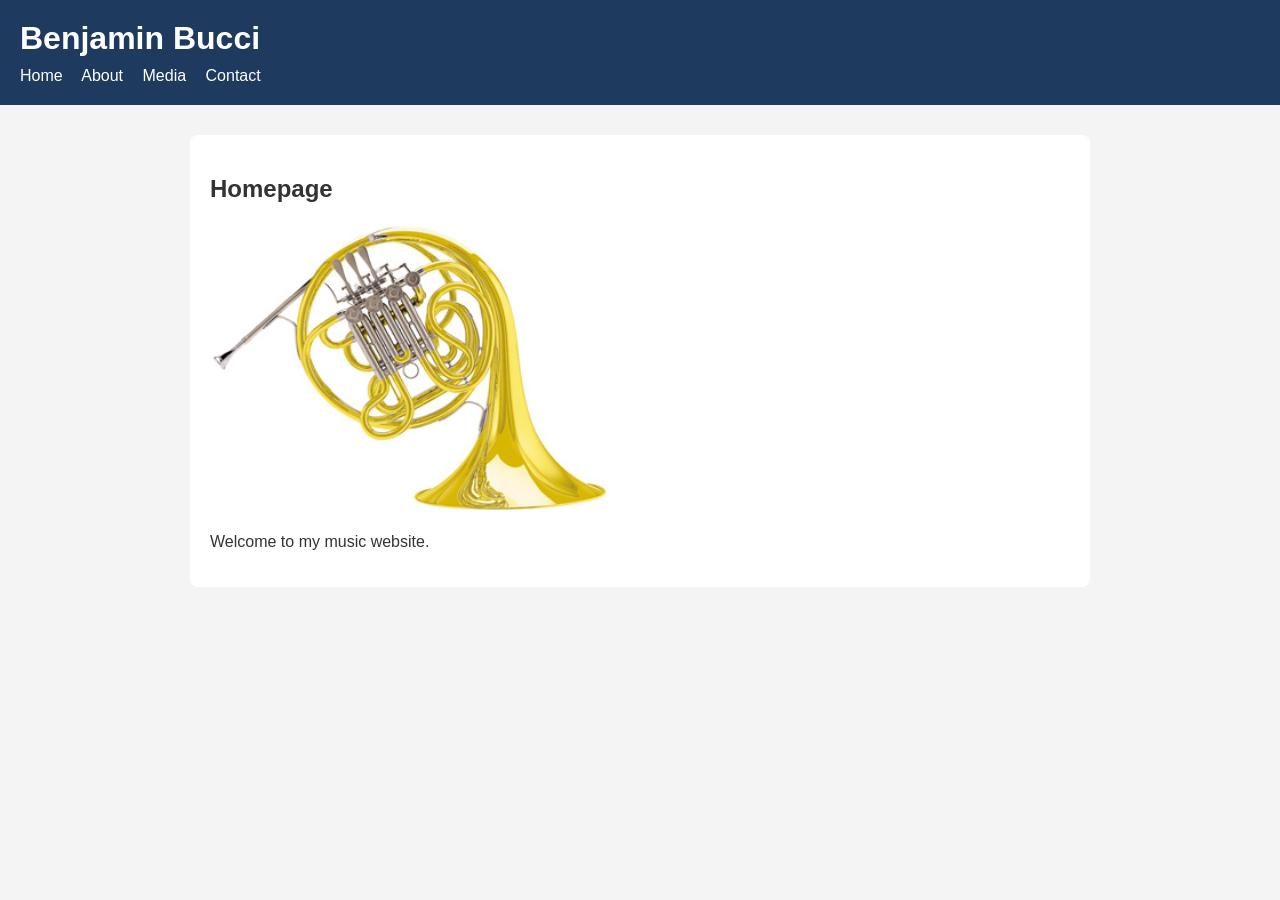
==== index.html @ 2e73ee5a "Copilot Template" ====
<!DOCTYPE html>
<html lang="en">
<head>
    <meta charset="UTF-8">
    <meta name="viewport" content="width=device-width, initial-scale=1.0">
    <title>Home | Benjamin Bucci</title>
    <link rel="stylesheet" href="style.css">
</head>
<body>

    <header>
        <h1>Benjamin Bucci</h1>
        <nav>
            <a href="index.html">Home</a>
            <a href="about.html">About</a>
            <a href="media.html">Media</a>
            <a href="contact.html">Contact</a>
        </nav>
    </header>

    <main>
        <h2>Homepage</h2>

        <img src="images/placeholder.jpg" alt="Placeholder image">

        <p>Welcome to my music website.</p>
    </main>

</body>
</html>
---- style.css ----
* {
    box-sizing: border-box;
}

body {
    font-family: Arial, sans-serif;
    background-color: #f4f4f4;
    margin: 0;
    color: #333;
}

header {
    background-color: #1e3a5f;
    color: white;
    padding: 20px;
}

header h1 {
    margin: 0;
}

nav {
    margin-top: 10px;
}

nav a {
    color: white;
    text-decoration: none;
    margin-right: 15px;
}

nav a:hover {
    text-decoration: underline;
}

main {
    max-width: 900px;
    margin: 30px auto;
    padding: 20px;
    background: white;
    border-radius: 8px;
}

img {
    width: 100%;
    max-width: 400px;
    display: block;
    margin-bottom: 20px;
}
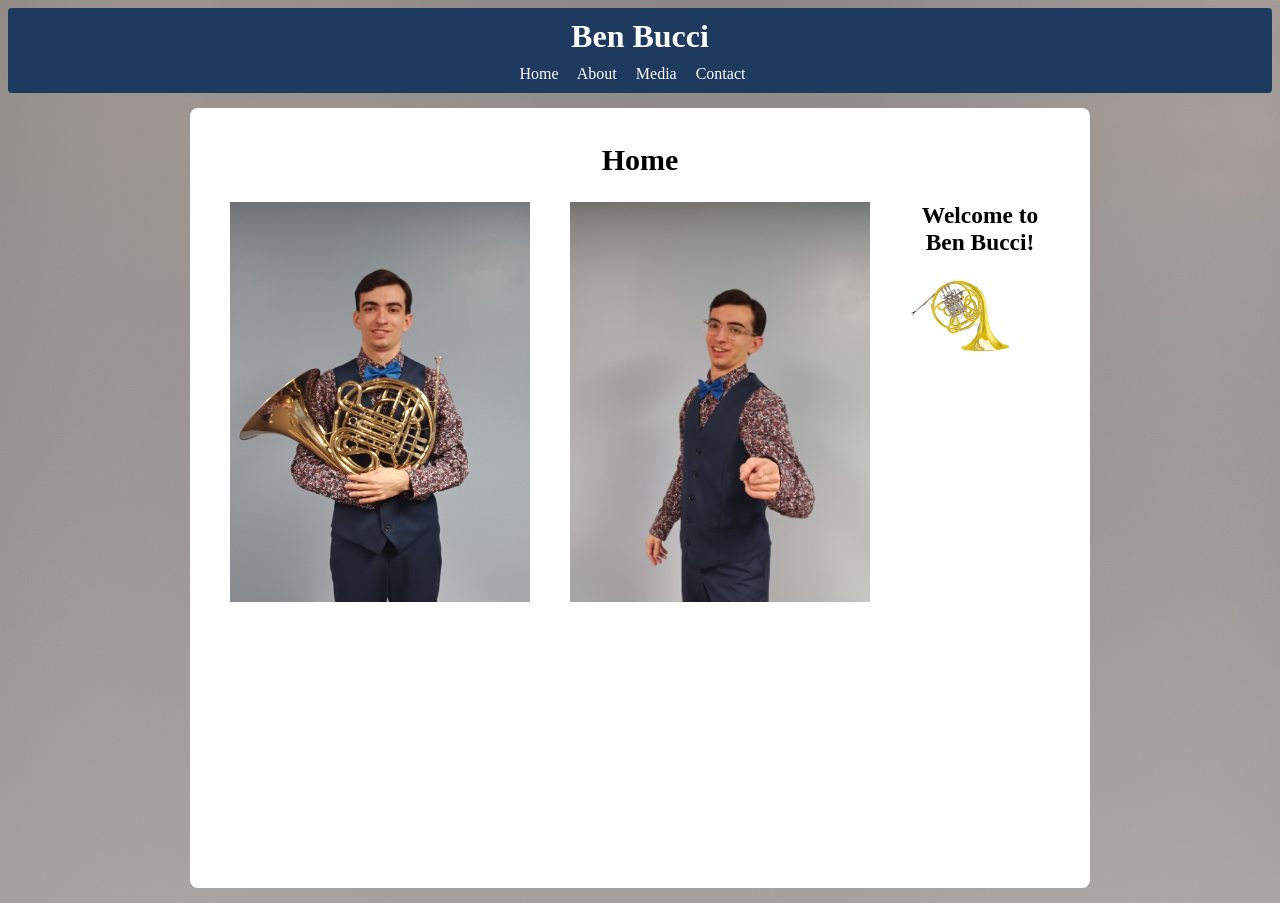
==== commit 55fc5e38: "MUS 109 Submission" ====
--- a/index.html
+++ b/index.html
@@ -5,25 +5,40 @@
     <meta name="viewport" content="width=device-width, initial-scale=1.0">
     <title>Home | Benjamin Bucci</title>
     <link rel="stylesheet" href="style.css">
+
+    <script>
+        function hoverNavigate(page) {
+            const currentPage =
+                window.location.pathname.split('/').pop();
+
+            if (currentPage !== page) {
+                window.location.href = page;
+            }
+        }
+    </script>
 </head>
 <body>
 
     <header>
-        <h1>Benjamin Bucci</h1>
+        <h1>Ben Bucci</h1>
         <nav>
-            <a href="index.html">Home</a>
-            <a href="about.html">About</a>
-            <a href="media.html">Media</a>
-            <a href="contact.html">Contact</a>
+            <a href="index.html" onmouseover="hoverNavigate('index.html')">Home</a>
+            <a href="about.html" onmouseover="hoverNavigate('about.html')">About</a>
+            <a href="media.html" onmouseover="hoverNavigate('media.html')">Media</a>
+            <a href="contact.html" onmouseover="hoverNavigate('contact.html')">Contact</a>
         </nav>
     </header>
 
     <main>
-        <h2>Homepage</h2>
+        <h2>Home</h2>
+        
+        <img src="images\propping horn, smiling 2 (zoomed).jpg" width="300px">
+        <img src="images/facing left, low point, slightly leaning back.jpg" width="300px">
 
-        <img src="images/placeholder.jpg" alt="Placeholder image">
+        <h3>Welcome to Ben Bucci!</h3>
 
-        <p>Welcome to my music website.</p>
+        <img src="images\Conn10DFrenchHorn.jpg" width="100px">
+
     </main>
 
 </body>
--- a/style.css
+++ b/style.css
@@ -3,20 +3,24 @@
 }
 
 body {
-    font-family: Arial, sans-serif;
-    background-color: #f4f4f4;
-    margin: 0;
-    color: #333;
+    background-image: url("images/Background.jpg");
+    background-size: cover;
+    background-position: center;
+    background-repeat: no-repeat;
+    background-attachment: fixed;
 }
 
 header {
     background-color: #1e3a5f;
     color: white;
-    padding: 20px;
+    padding:10px;
+    border-radius: 4px;
+    text-align: center;
 }
 
 header h1 {
     margin: 0;
+    text-align: center;
 }
 
 nav {
@@ -29,21 +33,36 @@
     margin-right: 15px;
 }
 
-nav a:hover {
-    text-decoration: underline;
+main {
+    max-width: 900px;
+    margin: 15px auto;
+    padding: 10px 40px;
+    background: white;
+    border-radius: 8px;
+    text-align: center;
+    min-height: calc(100vh - 120px);
+    font-size: 20px;
 }
 
-main {
-    max-width: 900px;
-    margin: 30px auto;
-    padding: 20px;
-    background: white;
-    border-radius: 8px;
+main p {
+    text-align: left;
 }
 
 img {
-    width: 100%;
-    max-width: 400px;
-    display: block;
-    margin-bottom: 20px;
+    float: left;
+    margin-right: 40px;
+}
+
+.video-row {
+    display: flex;
+    justify-content: center;
+    gap: 40px;
+    flex-wrap: wrap;
+}
+
+.video-row iframe {
+    width: 30%;
+    max-width: 250px;
+    aspect-ratio: 9 / 16;
+    border: none;
 }
